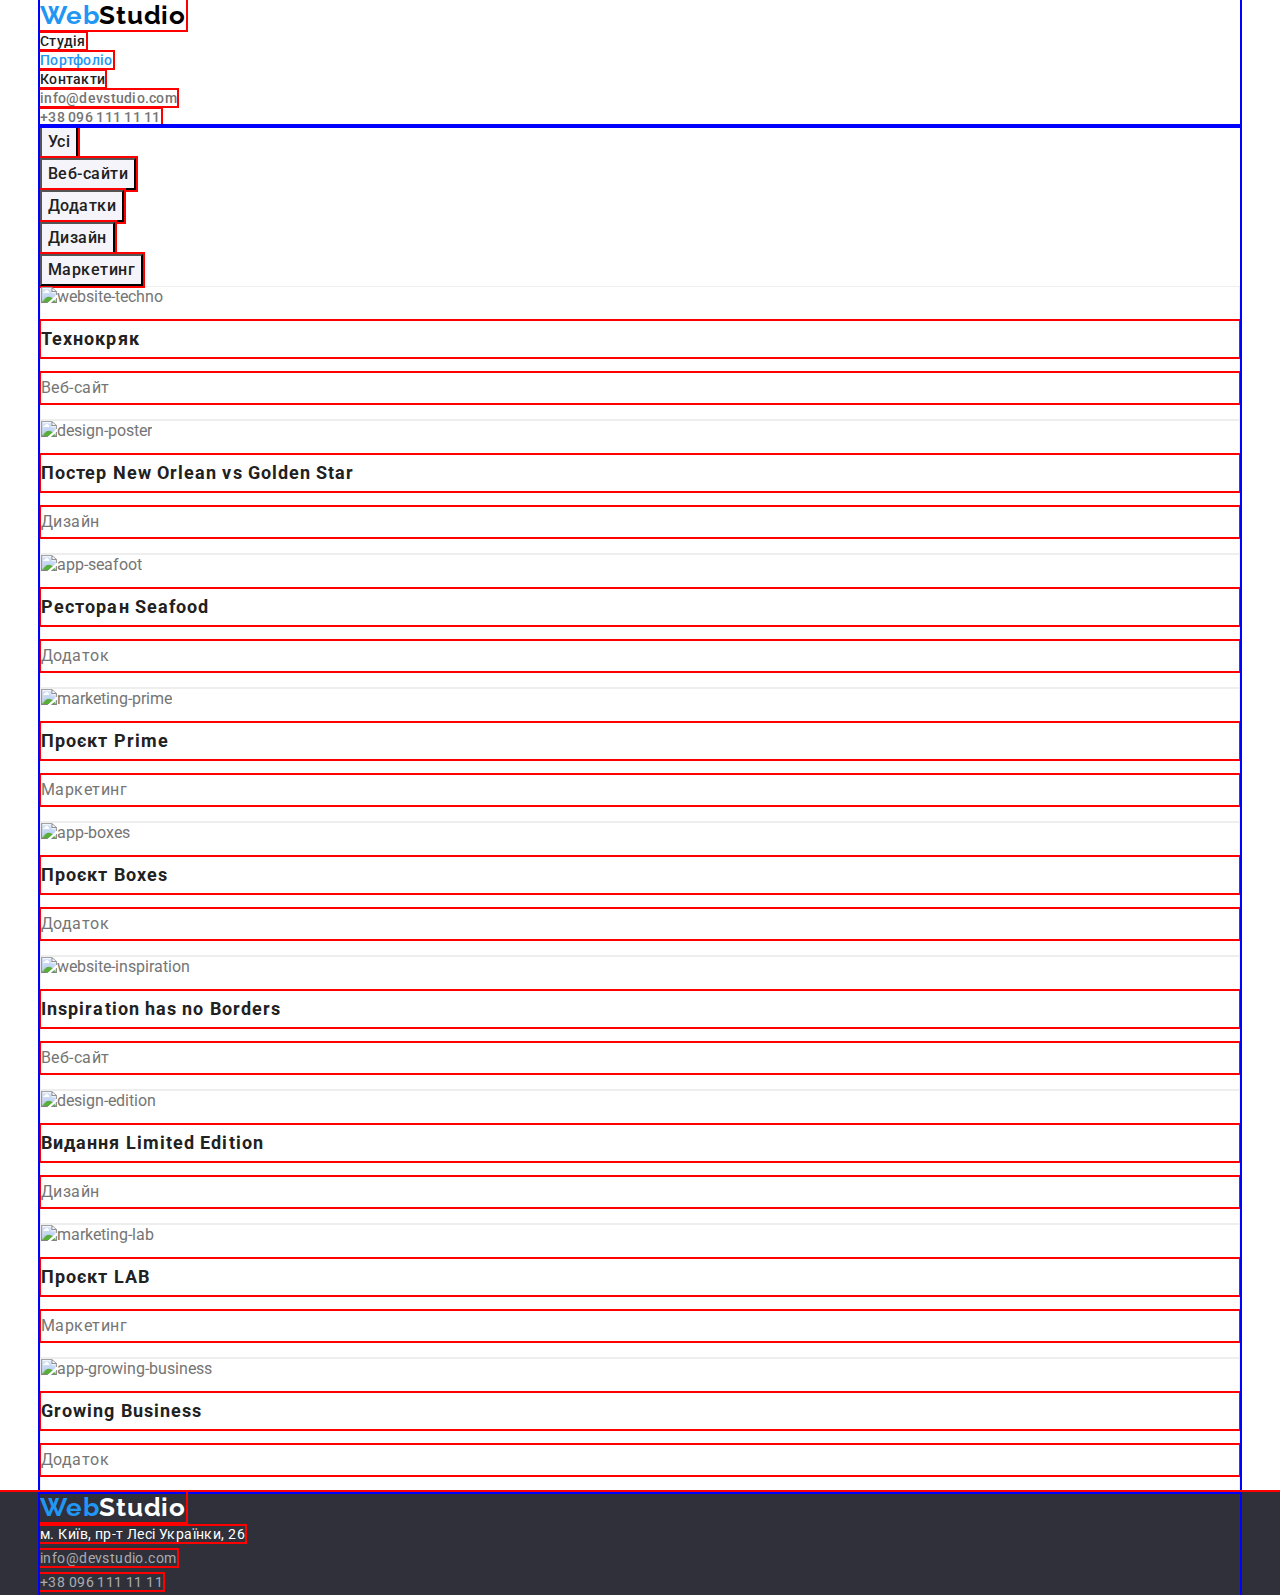
==== portfolio.html @ 72e9b30c "Add geometry top and bottom" ====
<!DOCTYPE html>
<html lang="uk">
  <head>
    <meta charset="UTF-8" />
    <meta http-equiv="X-UA-Compatible" content="IE=edge" />
    <meta name="viewport" content="width=device-width, initial-scale=1.0" />
    <title>Portfolio</title>
    <link rel="preconnect" href="https://fonts.googleapis.com" />
    <link rel="preconnect" href="https://fonts.gstatic.com" crossorigin />
    <link
      href="https://fonts.googleapis.com/css2?family=Raleway:wght@700&family=Roboto:wght@400;500;700;900&display=swap"
      rel="stylesheet"
    />
    <link rel="stylesheet" href="./css/styles.css" />
  </head>
  <body class="link-decoration">
    <!-- Header -->
    <header class="haeder-page">
      <div class="container">
        <!-- Navigation -->
        <nav>
          <!-- Logo text -->
          <a lang="en" href="./index.html" class="logo"
            ><span class="logo-web">Web</span>Studio</a
          >
          <!-- Navigation to other pages -->
          <ul class="nav-ul-site list">
            <!-- Є ефект :hover -->
            <li><a href="./index.html" class="link">Студія</a></li>
            <li>
              <a href="./portfolio.html" class="link current">Портфоліо</a>
            </li>
            <li><a href="" class="link">Контакти</a></li>
          </ul>
        </nav>
        <!-- Сontacts -->
        <ul class="header-contacts list">
          <li>
            <!-- Link to email-app -->
            <a lang="en" href="mailto:info@devstudio.com" class="link"
              >info@devstudio.com</a
            >
          </li>
          <li>
            <!-- Link to phone app -->
            <a href="tel:+380961111111" class="link">+38 096 111 11 11</a>
          </li>
        </ul>
      </div>
    </header>
    <!-- Main -->
    <main>
      <!-- Block Hero -->
      <!-- Portfolio content -->
      <section>
        <div class="container">
          <h1 class="visually-hidden">Портфоліо</h1>
          <ul class="list link-decoration">
            <li><button type="button" class="filter-button">Усі</button></li>
            <li>
              <button type="button" class="filter-button">Веб-сайти</button>
            </li>
            <li>
              <button type="button" class="filter-button">Додатки</button>
            </li>
            <li><button type="button" class="filter-button">Дизайн</button></li>
            <li>
              <button type="button" class="filter-button">Маркетинг</button>
            </li>
          </ul>
          <!-- Portfolio containers -->
          <ul class="list container-portfolio container-border">
            <li>
              <a href="" class="link">
                <img
                  src="./images/website-teсhno.jpg"
                  alt="website-teсhno"
                  width="370"
                  height="294"
                />
                <h2 class="container-title">Технокряк</h2>
                <p>Веб-сайт</p></a
              >
            </li>
            <li>
              <a href="" class="link"
                ><img
                  src="./images/design-poster.jpg"
                  alt="design-poster"
                  width="370"
                  height="294"
                />
                <h2 class="container-title">
                  Постер New Orlean vs Golden Star
                </h2>
                <p>Дизайн</p></a
              >
            </li>
            <li>
              <a href="" class="link"
                ><img
                  src="./images/app-seafoot.jpg"
                  alt="app-seafoot"
                  width="370"
                  height="294"
                />
                <h2 class="container-title">Ресторан Seafood</h2>
                <p>Додаток</p></a
              >
            </li>
            <li>
              <a href="" class="link"
                ><img
                  src="./images/marketing-prime.jpg"
                  alt="marketing-prime"
                  width="370"
                  height="294"
                />
                <h2 class="container-title">Проєкт Prime</h2>
                <p>Маркетинг</p></a
              >
            </li>
            <li>
              <a href="" class="link"
                ><img
                  src="./images/app-boxes.jpg"
                  alt="app-boxes"
                  width="370"
                  height="294"
                />
                <h2 class="container-title">Проєкт Boxes</h2>
                <p>Додаток</p></a
              >
            </li>
            <li>
              <a href="" class="link"
                ><img
                  src="./images/website-inspiration.jpg"
                  alt="website-inspiration"
                  width="370"
                  height="294"
                />
                <h2 class="container-title">Inspiration has no Borders</h2>
                <p>Веб-сайт</p></a
              >
            </li>
            <li>
              <a href="" class="link"
                ><img
                  src="./images/design-edition.jpg"
                  alt="design-edition"
                  width="370"
                  height="294"
                />
                <h2 class="container-title">Видання Limited Edition</h2>
                <p>Дизайн</p></a
              >
            </li>
            <li>
              <a href="" class="link"
                ><img
                  src="./images/marketing-lab.jpg"
                  alt="marketing-lab"
                  width="370"
                  height="294"
                />
                <h2 class="container-title">Проєкт LAB</h2>
                <p>Маркетинг</p></a
              >
            </li>
            <li>
              <a href="" class="link">
                <img
                  src="./images/app-growing-business.jpg"
                  alt="app-growing-business"
                  width="370"
                  height="294"
                />
                <h2 class="container-title">Growing Business</h2>
                <p>Додаток</p></a
              >
            </li>
          </ul>
        </div>
      </section>
    </main>
    <!-- Footer -->
    <footer class="footer-back">
      <div class="container">
        <!-- Logo WebStudio огорнуто у тег <a> (link) -->
        <a href="./index.html" class="logo-footer"
          ><span class="logo-web">Web</span>Studio</a
        >
        <!-- Addresses -->
        <address class="address-footer">
          <ul class="list">
            <li>
              <!-- Link to googlemap -->
              <!-- Виправлення ДЗ. Додано посилання до googlemaps -->
              <a
                href="https://www.google.com.ua/maps/place/%D0%B1%D1%83%D0%BB.+%D0%9B%D0%B5%D1%81%D0%B8+%D0%A3%D0%BA%D1%80%D0%B0%D0%B8%D0%BD%D0%BA%D0%B8,+26,+%D0%9A%D0%B8%D0%B5%D0%B2,+02000/@50.4265841,30.5361971,17z/data=!3m1!4b1!4m5!3m4!1s0x40d4cf0e033ecbe9:0x57a4dffefec77da0!8m2!3d50.4265807!4d30.5383858?hl=uk"
                target="_blank"
                rel="noopener noreferrer nofollow"
                class="link"
                >м. Київ, пр-т Лесі Українки, 26</a
              >
            </li>
            <li>
              <!-- Link to email app -->
              <a href="mailto:info@devstudio.com" class="contacts-footer"
                >info@devstudio.com</a
              >
            </li>
            <li>
              <!-- Link to phone app -->
              <a href="tel:+380961111111" class="contacts-footer"
                >+38 096 111 11 11</a
              >
            </li>
          </ul>
        </address>
      </div>
    </footer>
  </body>
</html>
---- css/styles.css ----
/* All */
/* Загальна блокова модель */
html {
  box-sizing: border-dox;
}
*,
*::before,
*::after {
  box-sizing: inherit;
}
:root {
  --primary-text-color: #757575;
  --title-text-color: #212121;
  --accent-color: #2196f3;
}
/* Styles body */
body {
  background-color: #ffffff;
  color: var(--primary-text-color);
  font-family: "Roboto", sans-serif;
  /* Remove default value margin: 8px; */
  margin: 0;
}
/* Size container */
.container {
  /* Outline */
  outline: 2px solid blue;
  width: 1200px;
  /* Centering */
  margin: 0 auto;
}
/* Class-utility .list - прибирає маркери у списках */
.list {
  list-style: none;
  /* Geometry */
  padding: 0;
  margin: 0;
}
/* Class-utility .link - прибирає підкреслення у посиланнях (in logo) */
.link-decoration a {
  text-decoration: none;
}
/* Site nav */
/* Classes logo */
.logo {
  color: #000000;
  font-family: "Raleway", sans-serif;
  font-weight: 700;
  font-size: 26px;
  line-height: 1.19;
  letter-spacing: 0.03em;
  /* Outline */
  outline: 2px solid red;
}
.logo-footer {
  color: #ffffff;
  font-family: "Raleway", sans-serif;
  font-weight: 700;
  font-size: 26px;
  line-height: 1.19;
  letter-spacing: 0.03em;
  /* Outline */
  outline: 2px solid red;
}
.logo-web {
  color: #2196f3;
}
.visually-hidden {
  position: absolute;
  width: 1px;
  height: 1px;
  margin: -1px;
  border: 0;
  padding: 0;
  white-space: nowrap;
  clip-path: inset(100%);
  clip: rect(0 0 0 0);
  overflow: hidden;
}
/* Styles for background */
/* Class for header */
.header-page {
  background-color: #ececec;
  /* Geometry */
  /* Outline */
  outline: 2px solid green;
  padding-top: 24px;
  padding-bottom: 25px;
}
/* Styles links in header */
.nav-ul-site .link {
  color: var(--title-text-color);
  font-weight: 500;
  font-size: 14px;
  line-height: 1.14;
  letter-spacing: 0.02em;
  /* Outline */
  outline: 2px solid red;
}
.nav-ul-site .link:hover,
.nav-ul-site .link:focus {
  color: var(--accent-color);
}
.nav-ul-site .link.current {
  color: var(--accent-color);
}
.header-contacts .link {
  color: var(--primary-text-color);
  font-weight: 500;
  font-size: 14px;
  line-height: 1.14;
  letter-spacing: 0.02em;
  /* Outline */
  outline: 2px solid red;
}
.header-contacts .link:hover,
.header-contacts .link:focus {
  color: var(--accent-color);
}
/* The Studio page */
/* Styles for title sections Studio */
.saction-title {
  color: var(--title-text-color);
  font-size: 36px;
  line-height: 1.17;
  text-align: center;
  letter-spacing: 0.03em;
  /* Geometry */
  /* Outline */
  outline: 2px solid red;
  margin-top: 0;
  margin-bottom: 50px;
}
/* Styles for background */
/* Class for header */
.header-page {
  background-color: #ececec;
}
/* Hero section */
/* Backgroung hero-section */
.hero {
  background-color: #2f303a;
  /* Geometry */
  /* Outline */
  outline: 2px solid blue;
  padding-top: 200px;
  padding-bottom: 200px;
}
/* Hero section Studio */
.hero-title {
  color: #ffffff;
  font-weight: 900;
  font-size: 44px;
  line-height: 1.36;
  text-align: center;
  letter-spacing: 0.06em;
  text-transform: uppercase;
  /* Geometry */
  /* Outline */
  outline: 2px solid red;
  margin-top: 0;
  margin-bottom: 30px;
}
.hero-button {
  background-color: #2196f3;
  border-color: #2196f3;
  cursor: pointer;
  /* For title */
  color: #ffffff;
  font-family: inherit;
  font-weight: 700;
  font-size: 16px;
  line-height: 1.88;
  display: flex;
  align-items: center;
  text-align: center;
  letter-spacing: 0.06em;
  /* Geometry */
  /* outline */
  outline: 2px solid red;
  /* Rounding */
  padding: 10px 32px;
  border-radius: 4px;
  margin: auto;
}
.hero-button:hover,
.hero-button:focus {
  background-color: #188ce8;
}
/* Hang section */
/* Styles of the Hang section */
.hang {
  padding-top: 94px;
}
.hang-list .hang-title {
  color: var(--title-text-color);
  font-size: 14px;
  line-height: 1.14;
  letter-spacing: 0.03em;
  text-transform: uppercase;
  /* Geometry */
  /* Outline */
  outline: 2px solid red;
  margin-top: 0;
  margin-bottom: 10;
}
.hang-list p {
  font-size: 14px;
  line-height: 1.71;
  letter-spacing: 0.03em;
  background-color: blue;
  /* Geometry */
  /* Outline */
  outline: 2px solid red;
  margin-top: 0;
  margin-bottom: 0;
}
/* What are we doing section */
.we-doing {
  padding: 118px;
}
/* Our Team section */
.our-team {
  background-color: #f5f4fa;
  /* Outline */
  outline: 2px solid blue;
}
.our-team p {
  line-height: 19px;
  text-align: center;
  letter-spacing: 0.03em;
  /* Outline */
  outline: 2px solid red;
}
.our-names {
  color: #212121;
  font-weight: 500;
  font-size: 16px;
  line-height: 1.19;
  text-align: center;
  letter-spacing: 0.03em;
  /* Outline */
  outline: 2px solid red;
}
/* Footer */
.footer-back {
  background-color: #2f303a;
  /* Outline */
  outline: 2px solid red;
}
.address-footer .link {
  color: #ffffff;
  /* Outline */
  outline: 2px solid red;
}
.address-footer a {
  font-style: normal;
  font-weight: 400;
  font-size: 14px;
  line-height: 1.71;
  letter-spacing: 0.03em;
  /* Outline */
  outline: 2px solid red;
}
.address-footer a:hover,
.address-footer a:focus {
  color: var(--accent-color);
}
.contacts-footer {
  color: rgba(255, 255, 255, 0.6);
}
.contacts-footer:hover,
.contacts-footer:focus {
  color: var(--accent-color);
}
/* Portfolio page */
/* Styles for title sections Prtfolio */
/* Hero section Prtfolio */
.container-title {
  color: var(--title-text-color);
  font-size: 18px;
  line-height: 2;
  letter-spacing: 0.06em;
  /* Outline */
  outline: 2px solid red;
}
.container-portfolio .link {
  color: var(--primary-text-color);
}
.container-portfolio p {
  font-size: 16px;
  line-height: 1.88;
  letter-spacing: 0.03em;
  /* Outline */
  outline: 2px solid red;
}
/* Buttons system */
.filter-button {
  color: var(--title-text-color);
  background-color: #f5f4fa;
  font-family: inherit;
  font-weight: 500;
  font-size: 16px;
  line-height: 1.63;
  text-align: center;
  letter-spacing: 0.03em;
  cursor: pointer;
  /* Outline */
  outline: 2px solid red;
}
.filter-button:hover,
.filter-button:focus {
  color: #ffffff;
  background-color: #2196f3;
}
/* Frame */
/* .main-border {
  border: 1px solid #ececec;
} */
.container-border > li {
  border: 1px solid #eeeeee;
}
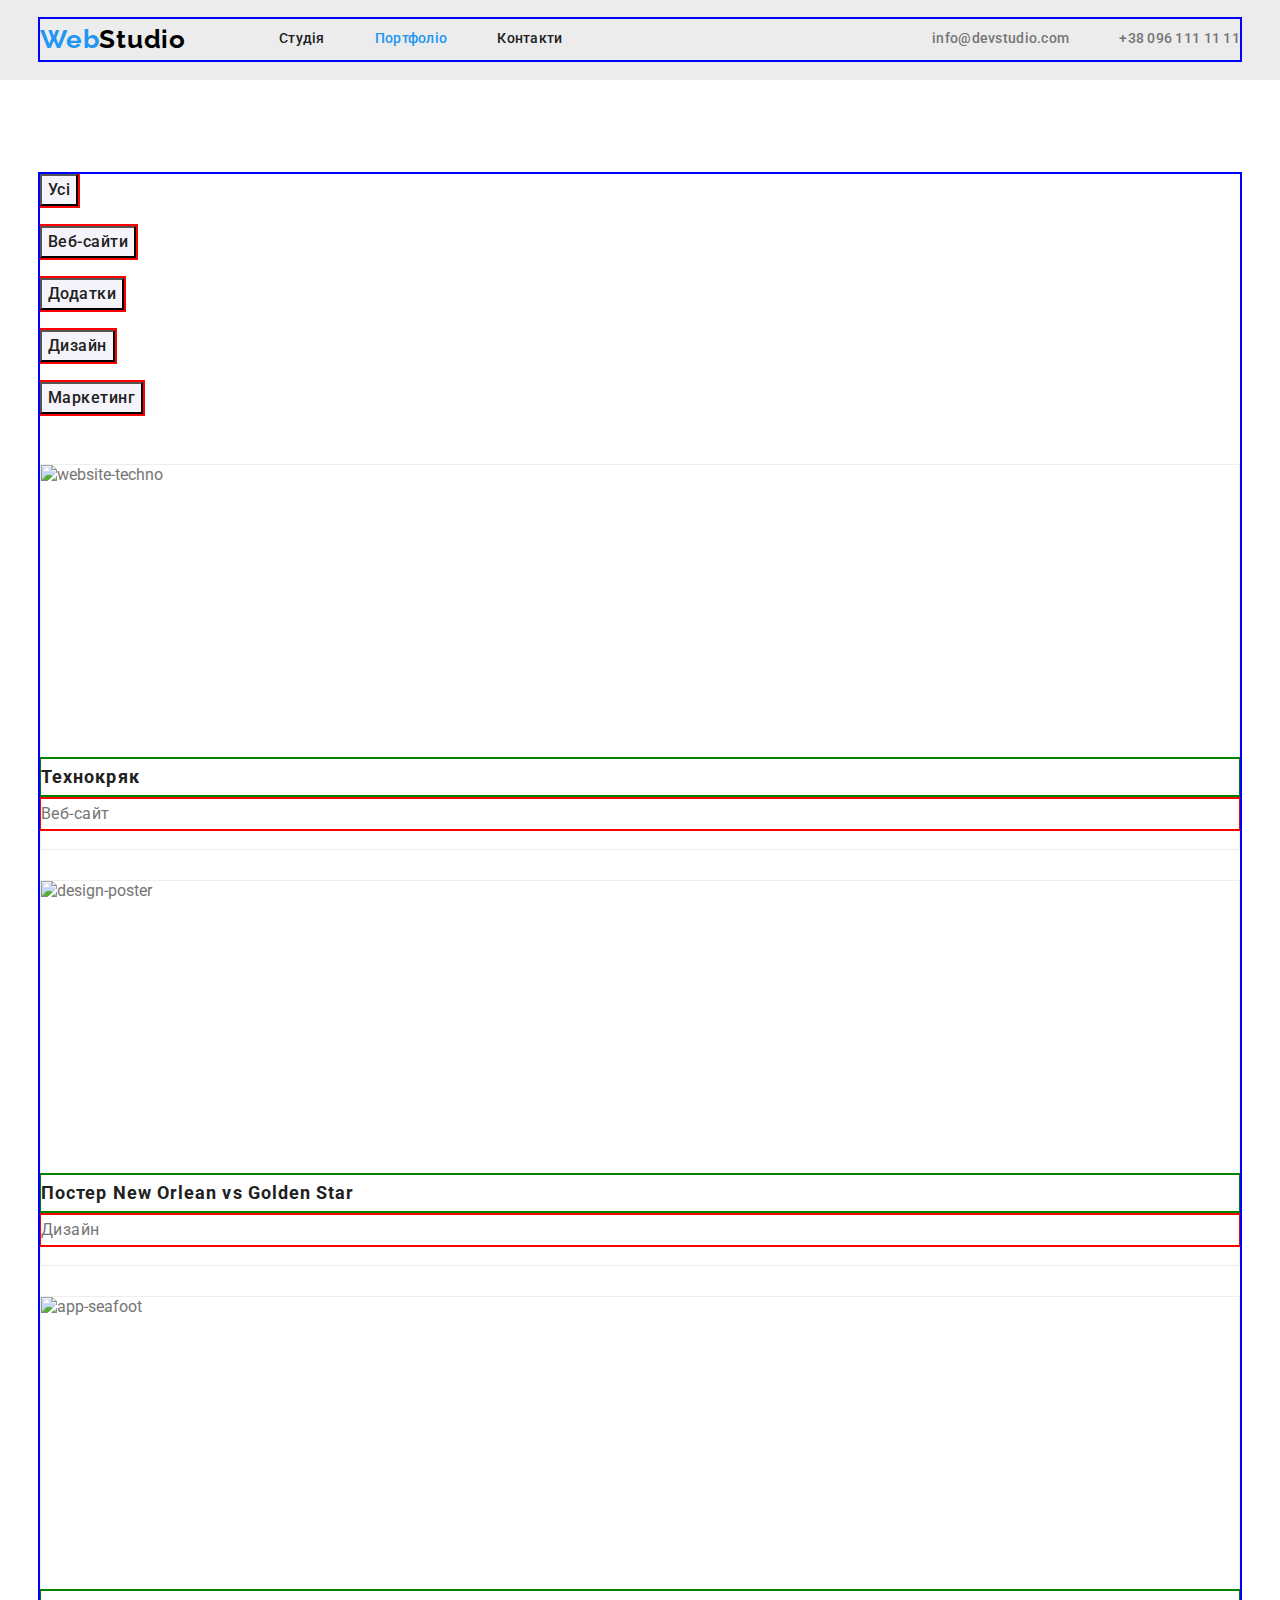
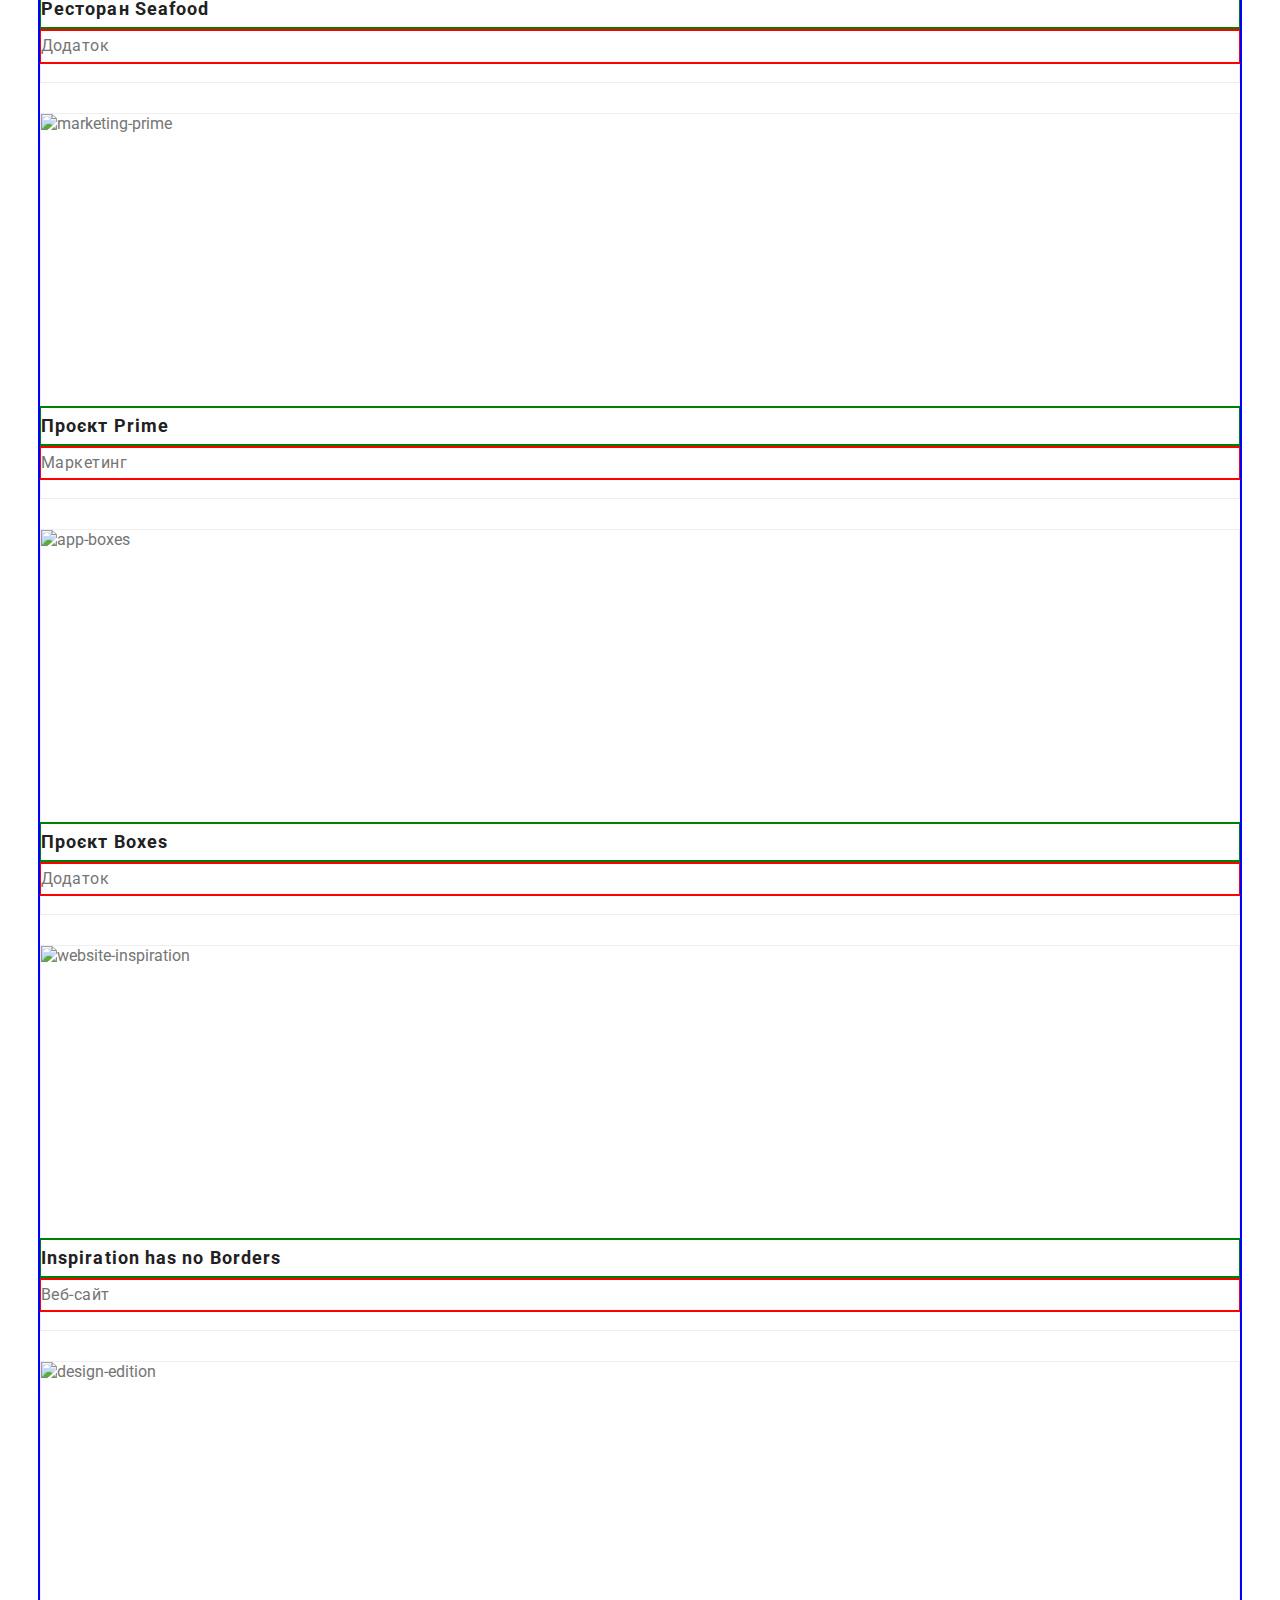
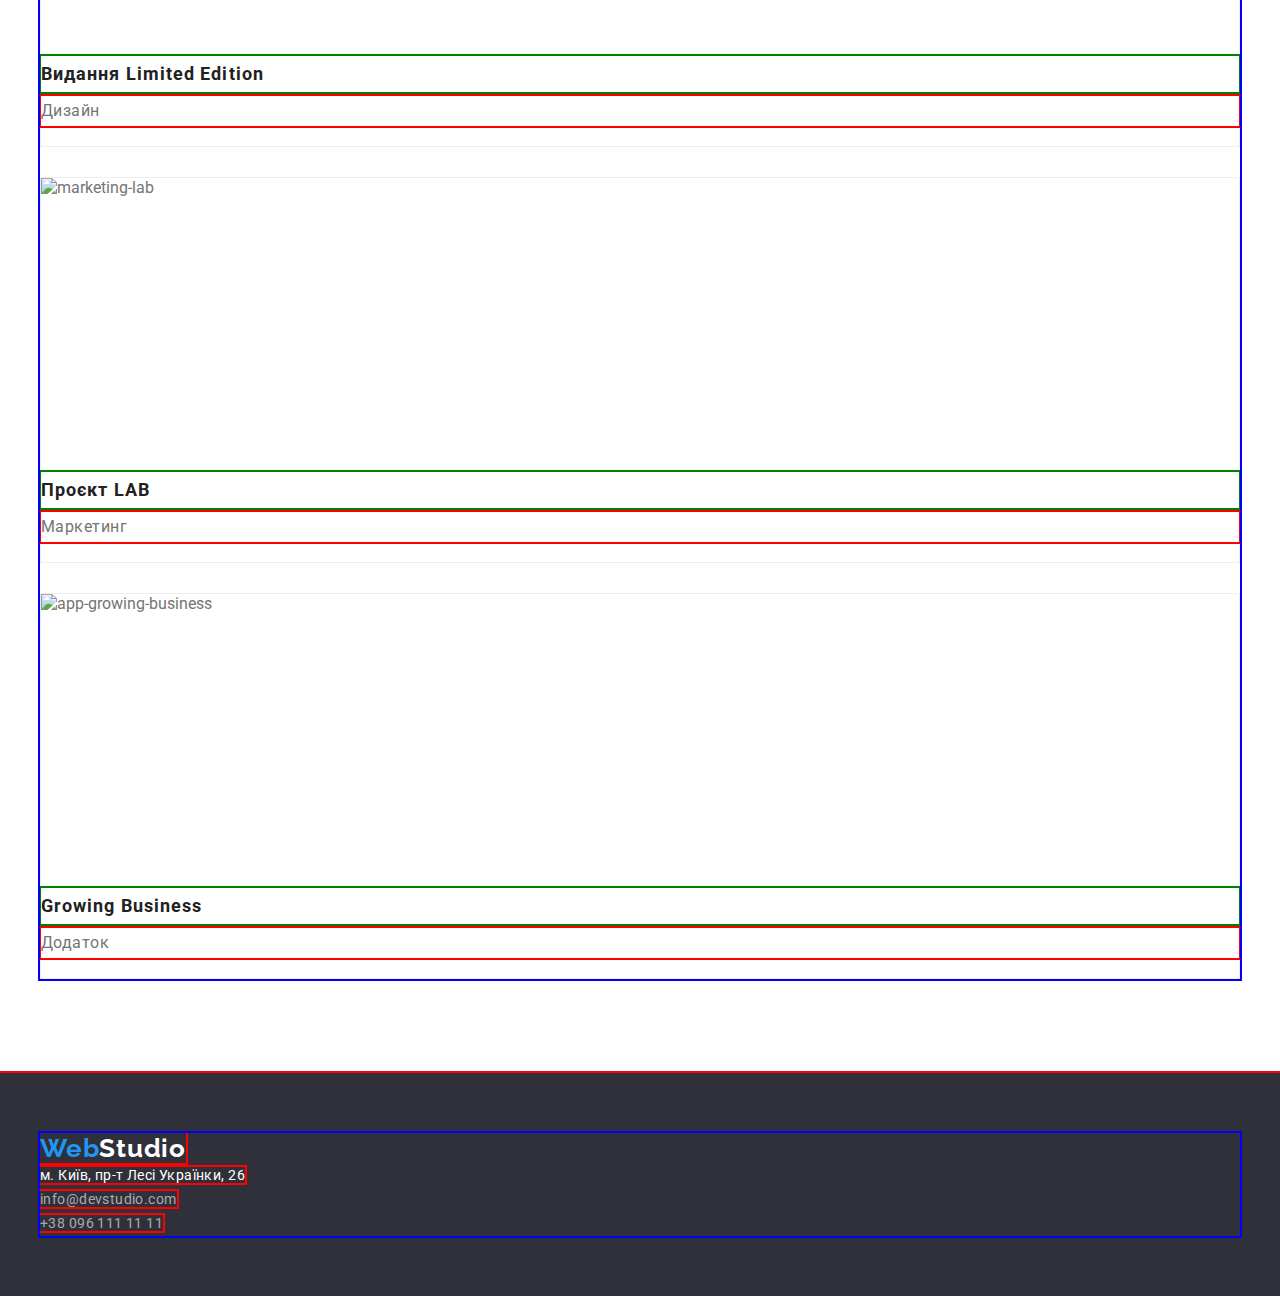
==== commit 8c6e26a9: "Added the flex geometry" ====
--- a/portfolio.html
+++ b/portfolio.html
@@ -15,33 +15,33 @@
   </head>
   <body class="link-decoration">
     <!-- Header -->
-    <header class="haeder-page">
-      <div class="container">
+    <header class="header-page">
+      <div class="container container-header">
         <!-- Navigation -->
-        <nav>
+        <nav class="nav-main">
           <!-- Logo text -->
           <a lang="en" href="./index.html" class="logo"
             ><span class="logo-web">Web</span>Studio</a
           >
           <!-- Navigation to other pages -->
           <ul class="nav-ul-site list">
-            <!-- Є ефект :hover -->
-            <li><a href="./index.html" class="link">Студія</a></li>
-            <li>
+            <!-- :hover -->
+            <li class="item"><a href="./index.html" class="link">Студія</a></li>
+            <li class="item">
               <a href="./portfolio.html" class="link current">Портфоліо</a>
             </li>
-            <li><a href="" class="link">Контакти</a></li>
+            <li class="item"><a href="" class="link">Контакти</a></li>
           </ul>
         </nav>
         <!-- Сontacts -->
         <ul class="header-contacts list">
-          <li>
+          <li class="item">
             <!-- Link to email-app -->
             <a lang="en" href="mailto:info@devstudio.com" class="link"
               >info@devstudio.com</a
             >
           </li>
-          <li>
+          <li class="item">
             <!-- Link to phone app -->
             <a href="tel:+380961111111" class="link">+38 096 111 11 11</a>
           </li>
@@ -52,27 +52,32 @@
     <main>
       <!-- Block Hero -->
       <!-- Portfolio content -->
-      <section>
+      <section class="portfolio">
         <div class="container">
           <h1 class="visually-hidden">Портфоліо</h1>
-          <ul class="list link-decoration">
-            <li><button type="button" class="filter-button">Усі</button></li>
-            <li>
+          <ul class="list">
+            <li class="item">
+              <button type="button" class="filter-button">Усі</button>
+            </li>
+            <li class="item">
               <button type="button" class="filter-button">Веб-сайти</button>
             </li>
-            <li>
+            <li class="item">
               <button type="button" class="filter-button">Додатки</button>
             </li>
-            <li><button type="button" class="filter-button">Дизайн</button></li>
-            <li>
+            <li class="item">
+              <button type="button" class="filter-button">Дизайн</button>
+            </li>
+            <li class="item">
               <button type="button" class="filter-button">Маркетинг</button>
             </li>
           </ul>
           <!-- Portfolio containers -->
-          <ul class="list container-portfolio container-border">
+          <ul class="container-portfolio container-border list">
             <li>
               <a href="" class="link">
                 <img
+                  class="imges"
                   src="./images/website-teсhno.jpg"
                   alt="website-teсhno"
                   width="370"
@@ -85,6 +90,7 @@
             <li>
               <a href="" class="link"
                 ><img
+                  class="imges"
                   src="./images/design-poster.jpg"
                   alt="design-poster"
                   width="370"
@@ -99,6 +105,7 @@
             <li>
               <a href="" class="link"
                 ><img
+                  class="imges"
                   src="./images/app-seafoot.jpg"
                   alt="app-seafoot"
                   width="370"
@@ -111,6 +118,7 @@
             <li>
               <a href="" class="link"
                 ><img
+                  class="imges"
                   src="./images/marketing-prime.jpg"
                   alt="marketing-prime"
                   width="370"
@@ -123,6 +131,7 @@
             <li>
               <a href="" class="link"
                 ><img
+                  class="imges"
                   src="./images/app-boxes.jpg"
                   alt="app-boxes"
                   width="370"
@@ -135,6 +144,7 @@
             <li>
               <a href="" class="link"
                 ><img
+                  class="imges"
                   src="./images/website-inspiration.jpg"
                   alt="website-inspiration"
                   width="370"
@@ -147,6 +157,7 @@
             <li>
               <a href="" class="link"
                 ><img
+                  class="imges"
                   src="./images/design-edition.jpg"
                   alt="design-edition"
                   width="370"
@@ -159,6 +170,7 @@
             <li>
               <a href="" class="link"
                 ><img
+                  class="imges"
                   src="./images/marketing-lab.jpg"
                   alt="marketing-lab"
                   width="370"
@@ -171,6 +183,7 @@
             <li>
               <a href="" class="link">
                 <img
+                  class="imges"
                   src="./images/app-growing-business.jpg"
                   alt="app-growing-business"
                   width="370"
@@ -187,7 +200,7 @@
     <!-- Footer -->
     <footer class="footer-back">
       <div class="container">
-        <!-- Logo WebStudio огорнуто у тег <a> (link) -->
+        <!-- Logo WebStudio into a <a> tag (link) -->
         <a href="./index.html" class="logo-footer"
           ><span class="logo-web">Web</span>Studio</a
         >
@@ -196,7 +209,6 @@
           <ul class="list">
             <li>
               <!-- Link to googlemap -->
-              <!-- Виправлення ДЗ. Додано посилання до googlemaps -->
               <a
                 href="https://www.google.com.ua/maps/place/%D0%B1%D1%83%D0%BB.+%D0%9B%D0%B5%D1%81%D0%B8+%D0%A3%D0%BA%D1%80%D0%B0%D0%B8%D0%BD%D0%BA%D0%B8,+26,+%D0%9A%D0%B8%D0%B5%D0%B2,+02000/@50.4265841,30.5361971,17z/data=!3m1!4b1!4m5!3m4!1s0x40d4cf0e033ecbe9:0x57a4dffefec77da0!8m2!3d50.4265807!4d30.5383858?hl=uk"
                 target="_blank"
--- a/css/styles.css
+++ b/css/styles.css
@@ -3,68 +3,54 @@
 html {
   box-sizing: border-dox;
 }
+
 *,
 *::before,
 *::after {
   box-sizing: inherit;
 }
+
 :root {
   --primary-text-color: #757575;
   --title-text-color: #212121;
   --accent-color: #2196f3;
 }
+
 /* Styles body */
 body {
+  /* Geometry */
+  /* Remove default value margin: 8px; */
+  margin: 0;
+
   background-color: #ffffff;
   color: var(--primary-text-color);
   font-family: "Roboto", sans-serif;
-  /* Remove default value margin: 8px; */
+}
+
+/* Class-utility .list - прибирає маркери у списках */
+.list {
+  /* Geometry */
+  padding: 0;
   margin: 0;
-}
+
+  list-style: none;
+}
+
 /* Size container */
 .container {
+  /* Geometry */
   /* Outline */
   outline: 2px solid blue;
   width: 1200px;
   /* Centering */
   margin: 0 auto;
 }
-/* Class-utility .list - прибирає маркери у списках */
-.list {
-  list-style: none;
-  /* Geometry */
-  padding: 0;
-  margin: 0;
-}
+
 /* Class-utility .link - прибирає підкреслення у посиланнях (in logo) */
 .link-decoration a {
   text-decoration: none;
 }
-/* Site nav */
-/* Classes logo */
-.logo {
-  color: #000000;
-  font-family: "Raleway", sans-serif;
-  font-weight: 700;
-  font-size: 26px;
-  line-height: 1.19;
-  letter-spacing: 0.03em;
-  /* Outline */
-  outline: 2px solid red;
-}
-.logo-footer {
-  color: #ffffff;
-  font-family: "Raleway", sans-serif;
-  font-weight: 700;
-  font-size: 26px;
-  line-height: 1.19;
-  letter-spacing: 0.03em;
-  /* Outline */
-  outline: 2px solid red;
-}
-.logo-web {
-  color: #2196f3;
-}
+
 .visually-hidden {
   position: absolute;
   width: 1px;
@@ -77,77 +63,180 @@
   clip: rect(0 0 0 0);
   overflow: hidden;
 }
+
+/* Classes for header */
+/* Site nav */
+/* Classes logo */
+.logo {
+  /* Geometry */
+  /* For user convenience */
+  /* Outline */
+  /* outline: 2px solid green; */
+  display: block;
+  padding-top: 5px;
+  padding-bottom: 5px;
+  margin-right: 93px;
+
+  /* Color, text */
+  color: #000000;
+  font-family: "Raleway", sans-serif;
+  font-weight: 700;
+  font-size: 26px;
+  line-height: 1.19;
+  letter-spacing: 0.03em;
+}
+
+.logo-web {
+  color: #2196f3;
+}
+
+/* Removed default value space 4px in bottom in img */
+.imges {
+  /* Geometry */
+  display: block;
+}
+
 /* Styles for background */
-/* Class for header */
 .header-page {
+  /* Geometry */
+  /* Outline */
+  /* outline: 2px solid green; */
+  padding-top: 19px;
+  padding-bottom: 20px;
+
+  /* Color, text */
   background-color: #ececec;
-  /* Geometry */
-  /* Outline */
-  outline: 2px solid green;
-  padding-top: 24px;
-  padding-bottom: 25px;
-}
+}
+
+/* Flex 5 */
+.container-header {
+  /* Geometry */
+  display: flex;
+  align-items: center;
+}
+
 /* Styles links in header */
+/* Header navigation to pages*/
+/* Flex 6 */
+.nav-main {
+  /* Geometry */
+  display: flex;
+  align-items: center;
+}
+
+/* Flex 1 */
+.nav-ul-site {
+  /* Geometry */
+  display: flex;
+}
+
+/* Flex 2 Add margin. Edge geometry cleaning */
+.nav-ul-site .item:not(:last-child) {
+  /* Geometry */
+  margin-right: 50px;
+}
+
 .nav-ul-site .link {
+  /* Geometry */
+  /* Outline */
+  /* outline: 2px solid red; */
+  /* For user convenience */
+  display: block;
+  padding-top: 12px;
+  padding-bottom: 12px;
+
+  /* Color, text */
   color: var(--title-text-color);
   font-weight: 500;
   font-size: 14px;
   line-height: 1.14;
   letter-spacing: 0.02em;
-  /* Outline */
-  outline: 2px solid red;
-}
+}
+
 .nav-ul-site .link:hover,
 .nav-ul-site .link:focus {
   color: var(--accent-color);
 }
+
 .nav-ul-site .link.current {
   color: var(--accent-color);
 }
+
+/* Header contacts */
+/* Flex 3 */
+.header-contacts {
+  /* Geometry */
+  display: flex;
+  margin-left: auto;
+}
+
+/* Flex 4 */
+.header-contacts .item:not(:last-child) {
+  /* Geometry */
+  margin-right: 50px;
+}
+
 .header-contacts .link {
+  /* Geometry */
+  /* Outline */
+  /* outline: 2px solid red; */
+  /* For user convenience */
+  display: block;
+  padding-top: 12px;
+  padding-bottom: 12px;
+
+  /* Color, text */
   color: var(--primary-text-color);
   font-weight: 500;
   font-size: 14px;
   line-height: 1.14;
   letter-spacing: 0.02em;
-  /* Outline */
-  outline: 2px solid red;
-}
+}
+
 .header-contacts .link:hover,
 .header-contacts .link:focus {
   color: var(--accent-color);
 }
+
 /* The Studio page */
 /* Styles for title sections Studio */
 .saction-title {
+  /* Geometry */
+  /* Outline */
+  outline: 2px solid red;
+  margin-top: 0;
+  margin-bottom: 50px;
+
+  /* Color, text */
   color: var(--title-text-color);
   font-size: 36px;
   line-height: 1.17;
   text-align: center;
   letter-spacing: 0.03em;
-  /* Geometry */
-  /* Outline */
-  outline: 2px solid red;
-  margin-top: 0;
-  margin-bottom: 50px;
-}
-/* Styles for background */
-/* Class for header */
-.header-page {
-  background-color: #ececec;
-}
+}
+
 /* Hero section */
 /* Backgroung hero-section */
 .hero {
-  background-color: #2f303a;
   /* Geometry */
   /* Outline */
   outline: 2px solid blue;
   padding-top: 200px;
   padding-bottom: 200px;
-}
+
+  /* Color, text */
+  background-color: #2f303a;
+}
+
 /* Hero section Studio */
 .hero-title {
+  /* Geometry */
+  /* Outline */
+  /* outline: 2px solid red; */
+  margin-top: 0;
+  margin-bottom: 30px;
+
+  /* Color, text */
   color: #ffffff;
   font-weight: 900;
   font-size: 44px;
@@ -155,13 +244,18 @@
   text-align: center;
   letter-spacing: 0.06em;
   text-transform: uppercase;
-  /* Geometry */
-  /* Outline */
-  outline: 2px solid red;
-  margin-top: 0;
-  margin-bottom: 30px;
-}
+}
+
 .hero-button {
+  /* Geometry */
+  /* outline */
+  /* outline: 2px solid red; */
+  /* Rounding */
+  padding: 10px 32px;
+  border-radius: 4px;
+  margin: auto;
+
+  /* Color, text */
   background-color: #2196f3;
   border-color: #2196f3;
   cursor: pointer;
@@ -175,85 +269,164 @@
   align-items: center;
   text-align: center;
   letter-spacing: 0.06em;
-  /* Geometry */
-  /* outline */
-  outline: 2px solid red;
-  /* Rounding */
-  padding: 10px 32px;
-  border-radius: 4px;
-  margin: auto;
-}
+}
+
 .hero-button:hover,
 .hero-button:focus {
   background-color: #188ce8;
 }
+
 /* Hang section */
 /* Styles of the Hang section */
 .hang {
+  /* Geometry */
+  /* Outline */
+  outline: 2px solid green;
   padding-top: 94px;
 }
+
+.hang-list {
+  /* Geometry */
+  /* Flex 7 */
+  display: flex;
+}
+
+.hang-list .item:not(:last-child) {
+  margin-right: 30px;
+}
+
 .hang-list .hang-title {
+  /* Geometry */
+  /* Outline */
+  outline: 2px solid red;
+  margin-top: 0;
+  margin-bottom: 10;
+
+  /* Color, text */
   color: var(--title-text-color);
   font-size: 14px;
   line-height: 1.14;
   letter-spacing: 0.03em;
   text-transform: uppercase;
-  /* Geometry */
-  /* Outline */
-  outline: 2px solid red;
-  margin-top: 0;
-  margin-bottom: 10;
-}
+}
+
 .hang-list p {
+  /* Geometry */
+  /* Outline */
+  outline: 2px solid red;
+  margin-top: 0;
+  margin-bottom: 0;
+
+  /* Cplor, text */
   font-size: 14px;
   line-height: 1.71;
   letter-spacing: 0.03em;
   background-color: blue;
-  /* Geometry */
-  /* Outline */
-  outline: 2px solid red;
-  margin-top: 0;
-  margin-bottom: 0;
-}
+}
+
 /* What are we doing section */
 .we-doing {
-  padding: 118px;
-}
+  /* Geometry */
+  /* Outline */
+  outline: 2px solid blue;
+  padding-top: 94px;
+  padding-bottom: 94px;
+}
+
+/* Flex 8 */
+.we-doing .list {
+  /* Geometry */
+  display: flex;
+}
+
 /* Our Team section */
 .our-team {
+  /* Geometry */
+  /* Outline */
+  outline: 2px solid blue;
+  padding-top: 94px;
+  padding-bottom: 94px;
+
+  /* Color, text */
   background-color: #f5f4fa;
-  /* Outline */
-  outline: 2px solid blue;
-}
+}
+
+/* Flex 9 */
+.our-team .list {
+  /* Geometry */
+  display: flex;
+}
+
 .our-team p {
+  /* Geometry */
+  /* Outline */
+  outline: 2px solid red;
+  margin-top: 0;
+  margin-bottom: 0;
+
+  /* Color, text */
   line-height: 19px;
   text-align: center;
   letter-spacing: 0.03em;
-  /* Outline */
-  outline: 2px solid red;
-}
+}
+
 .our-names {
+  /* Geometry */
+  /* Outline */
+  outline: 2px solid red;
+  margin-top: 30px;
+  margin-bottom: 10px;
+
+  /* Color, text */
   color: #212121;
   font-weight: 500;
   font-size: 16px;
   line-height: 1.19;
   text-align: center;
   letter-spacing: 0.03em;
-  /* Outline */
-  outline: 2px solid red;
-}
+}
+
+.container-team {
+  /* Geometry */
+  /* Outline */
+  outline: 2px solid green;
+  padding-bottom: 30px;
+
+  /* Color, text */
+  background-color: #ffffff;
+}
+
 /* Footer */
 .footer-back {
+  /* Geometry */
+  /* Outline */
+  outline: 2px solid red;
+  padding-top: 60px;
+  padding-bottom: 60px;
+
+  /* Color, text */
   background-color: #2f303a;
-  /* Outline */
-  outline: 2px solid red;
-}
+}
+
+.logo-footer {
+  color: #ffffff;
+  font-family: "Raleway", sans-serif;
+  font-weight: 700;
+  font-size: 26px;
+  line-height: 1.19;
+  letter-spacing: 0.03em;
+  /* Outline */
+  outline: 2px solid red;
+}
+
 .address-footer .link {
   color: #ffffff;
   /* Outline */
   outline: 2px solid red;
 }
+
 .address-footer a {
+  /* Color, text */
   font-style: normal;
   font-weight: 400;
   font-size: 14px;
@@ -262,40 +435,73 @@
   /* Outline */
   outline: 2px solid red;
 }
+
 .address-footer a:hover,
 .address-footer a:focus {
   color: var(--accent-color);
 }
+
 .contacts-footer {
   color: rgba(255, 255, 255, 0.6);
 }
+
 .contacts-footer:hover,
 .contacts-footer:focus {
   color: var(--accent-color);
 }
+
 /* Portfolio page */
 /* Styles for title sections Prtfolio */
 /* Hero section Prtfolio */
+.portfolio {
+  /* Geometry */
+  padding-top: 94px;
+  padding-bottom: 94px;
+}
+
+/* .portfolio .list {
+  display: flex;
+} */
+
 .container-title {
+  /* Geometry */
+  /* Outline */
+  outline: 2px solid green;
+  margin-top: 0;
+  margin-bottom: 4px;
+
+  /* Color, text */
   color: var(--title-text-color);
   font-size: 18px;
   line-height: 2;
   letter-spacing: 0.06em;
-  /* Outline */
-  outline: 2px solid red;
-}
+}
+
 .container-portfolio .link {
   color: var(--primary-text-color);
 }
+
 .container-portfolio p {
+  /* Geometry */
+  /* Outline */
+  outline: 2px solid red;
+  margin-top: 0;
+  margin-bottom: 0;
+
+  /* Color, text */
   font-size: 16px;
   line-height: 1.88;
   letter-spacing: 0.03em;
-  /* Outline */
-  outline: 2px solid red;
-}
+}
+
 /* Buttons system */
 .filter-button {
+  /* Geometry */
+  /* Outline */
+  outline: 2px solid red;
+  margin-bottom: 20px;
+
+  /* Color, text */
   color: var(--title-text-color);
   background-color: #f5f4fa;
   font-family: inherit;
@@ -305,18 +511,23 @@
   text-align: center;
   letter-spacing: 0.03em;
   cursor: pointer;
-  /* Outline */
-  outline: 2px solid red;
-}
+}
+
 .filter-button:hover,
 .filter-button:focus {
   color: #ffffff;
   background-color: #2196f3;
 }
+
 /* Frame */
 /* .main-border {
   border: 1px solid #ececec;
 } */
+
 .container-border > li {
+  /* Geometry */
+  /* Outline */
+  padding-bottom: 20px;
+  margin-top: 30px;
   border: 1px solid #eeeeee;
 }
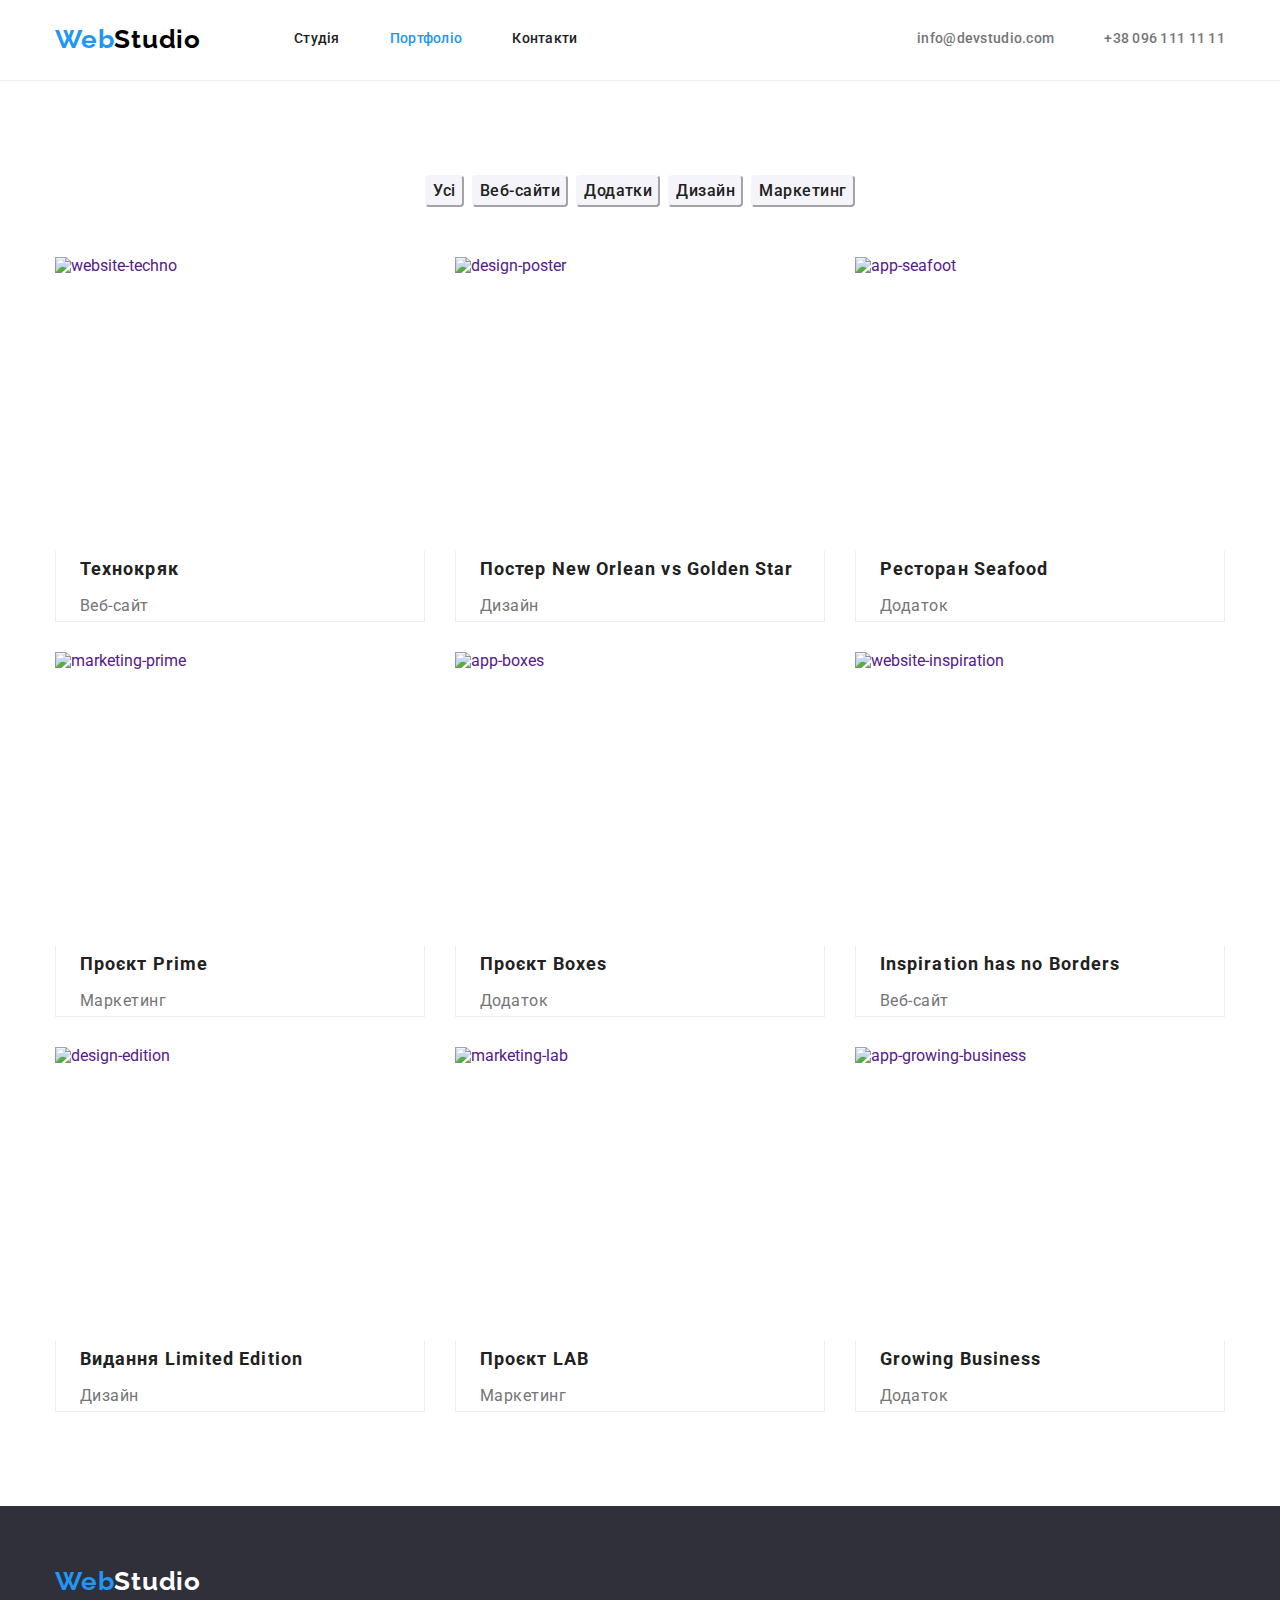
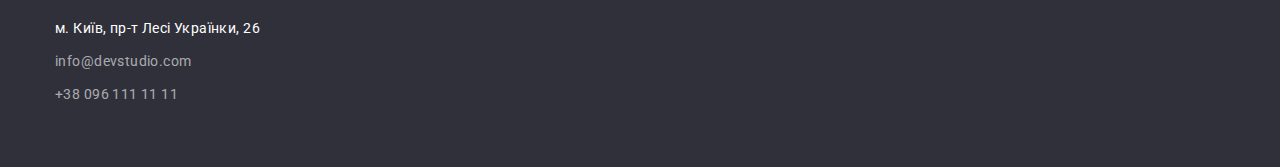
==== commit d00498a7: "Added geometry and fixed geometry" ====
--- a/portfolio.html
+++ b/portfolio.html
@@ -10,6 +10,10 @@
     <link
       href="https://fonts.googleapis.com/css2?family=Raleway:wght@700&family=Roboto:wght@400;500;700;900&display=swap"
       rel="stylesheet"
+    />
+    <link
+      rel="stylesheet"
+      href="https://cdnjs.cloudflare.com/ajax/libs/modern-normalize/1.1.0/modern-normalize.min.css"
     />
     <link rel="stylesheet" href="./css/styles.css" />
   </head>
@@ -55,26 +59,26 @@
       <section class="portfolio">
         <div class="container">
           <h1 class="visually-hidden">Портфоліо</h1>
-          <ul class="list">
-            <li class="item">
+          <ul class="portfolio-list list">
+            <li class="item-button">
               <button type="button" class="filter-button">Усі</button>
             </li>
-            <li class="item">
+            <li class="item-button">
               <button type="button" class="filter-button">Веб-сайти</button>
             </li>
-            <li class="item">
+            <li class="item-button">
               <button type="button" class="filter-button">Додатки</button>
             </li>
-            <li class="item">
+            <li class="item-button">
               <button type="button" class="filter-button">Дизайн</button>
             </li>
-            <li class="item">
+            <li class="item-button">
               <button type="button" class="filter-button">Маркетинг</button>
             </li>
           </ul>
           <!-- Portfolio containers -->
-          <ul class="container-portfolio container-border list">
-            <li>
+          <ul class="container-portfolio list">
+            <li class="item">
               <a href="" class="link">
                 <img
                   class="imges"
@@ -83,11 +87,13 @@
                   width="370"
                   height="294"
                 />
-                <h2 class="container-title">Технокряк</h2>
-                <p>Веб-сайт</p></a
-              >
-            </li>
-            <li>
+                <div class="container-border">
+                  <h2 class="container-title">Технокряк</h2>
+                  <p>Веб-сайт</p>
+                </div></a
+              >
+            </li>
+            <li class="item">
               <a href="" class="link"
                 ><img
                   class="imges"
@@ -96,13 +102,15 @@
                   width="370"
                   height="294"
                 />
-                <h2 class="container-title">
-                  Постер New Orlean vs Golden Star
-                </h2>
-                <p>Дизайн</p></a
-              >
-            </li>
-            <li>
+                <div class="container-border">
+                  <h2 class="container-title">
+                    Постер New Orlean vs Golden Star
+                  </h2>
+                  <p>Дизайн</p>
+                </div></a
+              >
+            </li>
+            <li class="item">
               <a href="" class="link"
                 ><img
                   class="imges"
@@ -111,11 +119,13 @@
                   width="370"
                   height="294"
                 />
-                <h2 class="container-title">Ресторан Seafood</h2>
-                <p>Додаток</p></a
-              >
-            </li>
-            <li>
+                <div class="container-border">
+                  <h2 class="container-title">Ресторан Seafood</h2>
+                  <p>Додаток</p>
+                </div></a
+              >
+            </li>
+            <li class="item">
               <a href="" class="link"
                 ><img
                   class="imges"
@@ -124,11 +134,13 @@
                   width="370"
                   height="294"
                 />
-                <h2 class="container-title">Проєкт Prime</h2>
-                <p>Маркетинг</p></a
-              >
-            </li>
-            <li>
+                <div class="container-border">
+                  <h2 class="container-title">Проєкт Prime</h2>
+                  <p>Маркетинг</p>
+                </div></a
+              >
+            </li>
+            <li class="item">
               <a href="" class="link"
                 ><img
                   class="imges"
@@ -137,11 +149,13 @@
                   width="370"
                   height="294"
                 />
-                <h2 class="container-title">Проєкт Boxes</h2>
-                <p>Додаток</p></a
-              >
-            </li>
-            <li>
+                <div class="container-border">
+                  <h2 class="container-title">Проєкт Boxes</h2>
+                  <p>Додаток</p>
+                </div></a
+              >
+            </li>
+            <li class="item">
               <a href="" class="link"
                 ><img
                   class="imges"
@@ -150,11 +164,13 @@
                   width="370"
                   height="294"
                 />
-                <h2 class="container-title">Inspiration has no Borders</h2>
-                <p>Веб-сайт</p></a
-              >
-            </li>
-            <li>
+                <div class="container-border">
+                  <h2 class="container-title">Inspiration has no Borders</h2>
+                  <p>Веб-сайт</p>
+                </div></a
+              >
+            </li>
+            <li class="item">
               <a href="" class="link"
                 ><img
                   class="imges"
@@ -163,11 +179,13 @@
                   width="370"
                   height="294"
                 />
-                <h2 class="container-title">Видання Limited Edition</h2>
-                <p>Дизайн</p></a
-              >
-            </li>
-            <li>
+                <div class="container-border">
+                  <h2 class="container-title">Видання Limited Edition</h2>
+                  <p>Дизайн</p>
+                </div></a
+              >
+            </li>
+            <li class="item">
               <a href="" class="link"
                 ><img
                   class="imges"
@@ -176,11 +194,13 @@
                   width="370"
                   height="294"
                 />
-                <h2 class="container-title">Проєкт LAB</h2>
-                <p>Маркетинг</p></a
-              >
-            </li>
-            <li>
+                <div class="container-border">
+                  <h2 class="container-title">Проєкт LAB</h2>
+                  <p>Маркетинг</p>
+                </div></a
+              >
+            </li>
+            <li class="item">
               <a href="" class="link">
                 <img
                   class="imges"
@@ -189,8 +209,10 @@
                   width="370"
                   height="294"
                 />
-                <h2 class="container-title">Growing Business</h2>
-                <p>Додаток</p></a
+                <div class="container-border">
+                  <h2 class="container-title">Growing Business</h2>
+                  <p>Додаток</p>
+                </div></a
               >
             </li>
           </ul>
@@ -207,7 +229,7 @@
         <!-- Addresses -->
         <address class="address-footer">
           <ul class="list">
-            <li>
+            <li class="footer-list">
               <!-- Link to googlemap -->
               <a
                 href="https://www.google.com.ua/maps/place/%D0%B1%D1%83%D0%BB.+%D0%9B%D0%B5%D1%81%D0%B8+%D0%A3%D0%BA%D1%80%D0%B0%D0%B8%D0%BD%D0%BA%D0%B8,+26,+%D0%9A%D0%B8%D0%B5%D0%B2,+02000/@50.4265841,30.5361971,17z/data=!3m1!4b1!4m5!3m4!1s0x40d4cf0e033ecbe9:0x57a4dffefec77da0!8m2!3d50.4265807!4d30.5383858?hl=uk"
@@ -217,13 +239,13 @@
                 >м. Київ, пр-т Лесі Українки, 26</a
               >
             </li>
-            <li>
+            <li class="footer-list">
               <!-- Link to email app -->
               <a href="mailto:info@devstudio.com" class="contacts-footer"
                 >info@devstudio.com</a
               >
             </li>
-            <li>
+            <li class="footer-list">
               <!-- Link to phone app -->
               <a href="tel:+380961111111" class="contacts-footer"
                 >+38 096 111 11 11</a
--- a/css/styles.css
+++ b/css/styles.css
@@ -1,16 +1,19 @@
 /* All */
 /* Загальна блокова модель */
 html {
+  /* Geometry */
   box-sizing: border-dox;
 }
 
 *,
 *::before,
 *::after {
+  /* Geometry */
   box-sizing: inherit;
 }
 
 :root {
+  /* Color, text */
   --primary-text-color: #757575;
   --title-text-color: #212121;
   --accent-color: #2196f3;
@@ -22,6 +25,7 @@
   /* Remove default value margin: 8px; */
   margin: 0;
 
+  /* Color, text */
   background-color: #ffffff;
   color: var(--primary-text-color);
   font-family: "Roboto", sans-serif;
@@ -33,6 +37,7 @@
   padding: 0;
   margin: 0;
 
+  /* Color, text */
   list-style: none;
 }
 
@@ -40,8 +45,11 @@
 .container {
   /* Geometry */
   /* Outline */
-  outline: 2px solid blue;
+  /* outline: 2px solid blue; */
+  box-sizing: border-box;
   width: 1200px;
+  padding-right: 15px;
+  padding-left: 15px;
   /* Centering */
   margin: 0 auto;
 }
@@ -87,6 +95,7 @@
 }
 
 .logo-web {
+  /* Color, text */
   color: #2196f3;
 }
 
@@ -103,9 +112,10 @@
   /* outline: 2px solid green; */
   padding-top: 19px;
   padding-bottom: 20px;
-
-  /* Color, text */
-  background-color: #ececec;
+  border-bottom: 1px solid #ececec;
+
+  /* Color, text */
+  background-color: #ffffff;
 }
 
 /* Flex 5 */
@@ -203,7 +213,7 @@
 .saction-title {
   /* Geometry */
   /* Outline */
-  outline: 2px solid red;
+  /* outline: 2px solid red; */
   margin-top: 0;
   margin-bottom: 50px;
 
@@ -220,7 +230,7 @@
 .hero {
   /* Geometry */
   /* Outline */
-  outline: 2px solid blue;
+  /* outline: 2px solid blue; */
   padding-top: 200px;
   padding-bottom: 200px;
 
@@ -281,7 +291,7 @@
 .hang {
   /* Geometry */
   /* Outline */
-  outline: 2px solid green;
+
   padding-top: 94px;
 }
 
@@ -289,6 +299,11 @@
   /* Geometry */
   /* Flex 7 */
   display: flex;
+}
+
+/* Flex 10 */
+.hang-list .item {
+  width: 270px;
 }
 
 .hang-list .item:not(:last-child) {
@@ -298,7 +313,7 @@
 .hang-list .hang-title {
   /* Geometry */
   /* Outline */
-  outline: 2px solid red;
+  /* outline: 2px solid red; */
   margin-top: 0;
   margin-bottom: 10;
 
@@ -313,7 +328,7 @@
 .hang-list p {
   /* Geometry */
   /* Outline */
-  outline: 2px solid red;
+  /* outline: 2px solid red; */
   margin-top: 0;
   margin-bottom: 0;
 
@@ -321,14 +336,13 @@
   font-size: 14px;
   line-height: 1.71;
   letter-spacing: 0.03em;
-  background-color: blue;
 }
 
 /* What are we doing section */
 .we-doing {
   /* Geometry */
   /* Outline */
-  outline: 2px solid blue;
+
   padding-top: 94px;
   padding-bottom: 94px;
 }
@@ -339,11 +353,22 @@
   display: flex;
 }
 
+/* Geometry */
+.we-doing .item {
+  display: block;
+  width: 370px;
+}
+
+/* Geometry */
+.we-doing .item:not(:last-child) {
+  margin-right: 30px;
+}
+
 /* Our Team section */
 .our-team {
   /* Geometry */
   /* Outline */
-  outline: 2px solid blue;
+  /* outline: 2px solid blue; */
   padding-top: 94px;
   padding-bottom: 94px;
 
@@ -357,10 +382,15 @@
   display: flex;
 }
 
+/* Geometry */
+.our-team .container-team:not(:last-child) {
+  margin-right: 30px;
+}
+
 .our-team p {
   /* Geometry */
   /* Outline */
-  outline: 2px solid red;
+  /* outline: 2px solid red; */
   margin-top: 0;
   margin-bottom: 0;
 
@@ -373,8 +403,8 @@
 .our-names {
   /* Geometry */
   /* Outline */
-  outline: 2px solid red;
-  margin-top: 30px;
+  /* outline: 2px solid red;
+  margin-top: 30px; */
   margin-bottom: 10px;
 
   /* Color, text */
@@ -389,7 +419,7 @@
 .container-team {
   /* Geometry */
   /* Outline */
-  outline: 2px solid green;
+  /* outline: 2px solid green; */
   padding-bottom: 30px;
 
   /* Color, text */
@@ -400,29 +430,45 @@
 .footer-back {
   /* Geometry */
   /* Outline */
-  outline: 2px solid red;
-  padding-top: 60px;
-  padding-bottom: 60px;
+  /* outline: 2px solid red; */
+  padding-top: 55px;
+  padding-bottom: 55px;
 
   /* Color, text */
   background-color: #2f303a;
 }
 
 .logo-footer {
+  /* Geometry */
+  /* Outline */
+  /* outline: 2px solid red; */
+  display: block;
+  /* For user convenience */
+  padding-top: 5px;
+  padding-bottom: 5px;
+  margin-bottom: 11px;
+
+  /* Color, text */
   color: #ffffff;
   font-family: "Raleway", sans-serif;
   font-weight: 700;
   font-size: 26px;
   line-height: 1.19;
   letter-spacing: 0.03em;
-  /* Outline */
-  outline: 2px solid red;
-}
-
+}
+
+.address-footer .link,
+.contacts-footer {
+  /* Geometry */
+  display: block;
+  /* For user convenience */
+  padding-top: 4px;
+  padding-bottom: 5px;
+}
 .address-footer .link {
   color: #ffffff;
   /* Outline */
-  outline: 2px solid red;
+  /* outline: 2px solid red; */
 }
 
 .address-footer a {
@@ -433,7 +479,7 @@
   line-height: 1.71;
   letter-spacing: 0.03em;
   /* Outline */
-  outline: 2px solid red;
+  /* outline: 2px solid red; */
 }
 
 .address-footer a:hover,
@@ -451,59 +497,36 @@
 }
 
 /* Portfolio page */
-/* Styles for title sections Prtfolio */
 /* Hero section Prtfolio */
+
 .portfolio {
   /* Geometry */
   padding-top: 94px;
   padding-bottom: 94px;
 }
 
-/* .portfolio .list {
-  display: flex;
-} */
-
-.container-title {
-  /* Geometry */
-  /* Outline */
-  outline: 2px solid green;
-  margin-top: 0;
-  margin-bottom: 4px;
-
-  /* Color, text */
-  color: var(--title-text-color);
-  font-size: 18px;
-  line-height: 2;
-  letter-spacing: 0.06em;
-}
-
-.container-portfolio .link {
-  color: var(--primary-text-color);
-}
-
-.container-portfolio p {
-  /* Geometry */
-  /* Outline */
-  outline: 2px solid red;
-  margin-top: 0;
-  margin-bottom: 0;
-
-  /* Color, text */
-  font-size: 16px;
-  line-height: 1.88;
-  letter-spacing: 0.03em;
-}
-
 /* Buttons system */
+/* Flex 13 */
+.portfolio-list {
+  /* Geometry */
+  justify-content: center;
+}
+
+.portfolio .item-button:not(:last-child) {
+  margin-right: 8px;
+}
+
 .filter-button {
   /* Geometry */
   /* Outline */
-  outline: 2px solid red;
-  margin-bottom: 20px;
+  /* outline: 2px solid red; */
+  margin-bottom: 50px;
 
   /* Color, text */
   color: var(--title-text-color);
   background-color: #f5f4fa;
+  border-color: #f5f4fa;
+  border-radius: 4px;
   font-family: inherit;
   font-weight: 500;
   font-size: 16px;
@@ -517,17 +540,72 @@
 .filter-button:focus {
   color: #ffffff;
   background-color: #2196f3;
-}
-
-/* Frame */
-/* .main-border {
-  border: 1px solid #ececec;
-} */
-
-.container-border > li {
-  /* Geometry */
-  /* Outline */
-  padding-bottom: 20px;
-  margin-top: 30px;
+  border-color: #2196f3;
+}
+
+/* Flex 11 */
+.portfolio .list {
+  /* Geometry */
+  display: flex;
+}
+
+/* Styles for title sections Prtfolio */
+.container-title {
+  /* Geometry */
+  /* Outline */
+  /* outline: 2px solid green; */
+  margin-top: 0;
+  margin-bottom: 4px;
+
+  /* Color, text */
+  color: var(--title-text-color);
+  font-size: 18px;
+  line-height: 2;
+  letter-spacing: 0.06em;
+}
+
+/* Flex 12 */
+.container-portfolio {
+  /* Geometry */
+  flex-wrap: wrap;
+}
+
+.container-portfolio .item {
+  /* Geometry */
+  display: block;
+  width: 370px;
+}
+
+/* Geometry */
+.container-portfolio .item:not(:nth-child(3n)) {
+  margin-right: 30px;
+}
+
+/* Geometry */
+.container-portfolio .item:not(:nth-last-child(-n + 3)) {
+  margin-bottom: 30px;
+}
+
+.container-portfolio p {
+  /* Geometry */
+  /* Outline */
+  /* outline: 2px solid red; */
+  margin-top: 0;
+  margin-bottom: 0;
+
+  /* Color, text */
+  color: var(--primary-text-color);
+  font-size: 16px;
+  line-height: 1.88;
+  letter-spacing: 0.03em;
+
+  /* background-color: tomato; */
+}
+
+.container-border {
+  /* Geometry */
+  padding-right: 24px;
+  padding-left: 24px;
   border: 1px solid #eeeeee;
-}
+  border-top: none;
+}
